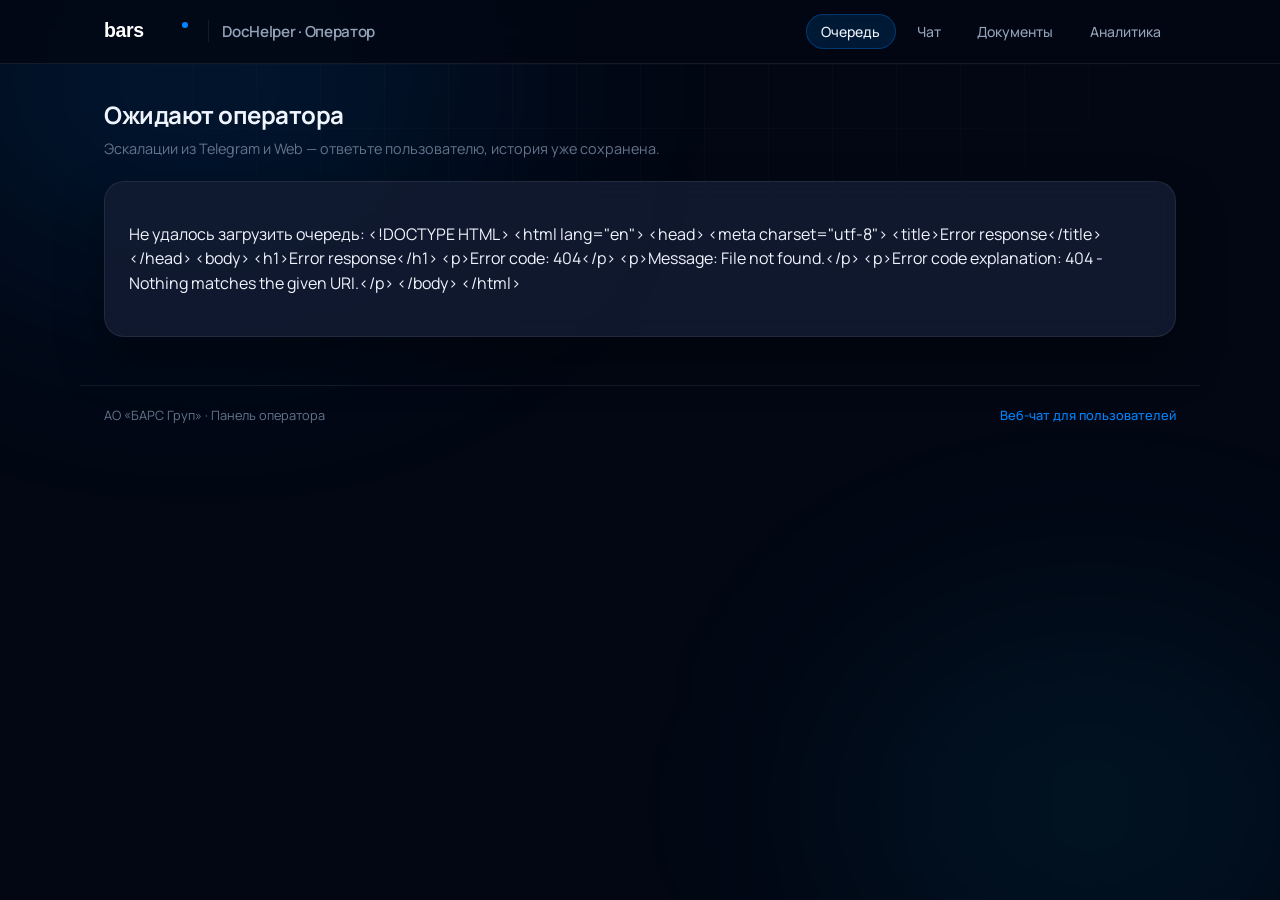
==== static/operator.html @ 445dfe00 "Starting the second day" ====
<!DOCTYPE html>
<html lang="ru">
<head>
  <meta charset="UTF-8" />
  <meta name="viewport" content="width=device-width, initial-scale=1" />
  <title>DocHelper · Панель оператора</title>
  <link rel="preconnect" href="https://fonts.googleapis.com" />
  <link rel="preconnect" href="https://fonts.gstatic.com" crossorigin />
  <link href="https://fonts.googleapis.com/css2?family=Manrope:wght@400;500;600;700;800&display=swap" rel="stylesheet" />
  <link rel="stylesheet" href="/static/style.css" />
</head>
<body class="operator-mode">
  <div class="bg-grid" aria-hidden="true"></div>
  <div class="bg-glow bg-glow--1" aria-hidden="true"></div>
  <div class="bg-glow bg-glow--2" aria-hidden="true"></div>

  <header class="site-header">
    <div class="header-inner">
      <a class="brand" href="/">
        <img src="/static/bars-logo.svg" alt="БАРС Груп" class="brand-logo" width="88" height="28" />
        <span class="brand-divider"></span>
        <span class="brand-product">DocHelper · Оператор</span>
      </a>
      <nav class="nav-tabs">
        <button class="tab active" data-tab="queue">Очередь</button>
        <button class="tab" data-tab="chat">Чат</button>
        <button class="tab" data-tab="admin">Документы</button>
        <button class="tab" data-tab="stats">Аналитика</button>
      </nav>
    </div>
  </header>

  <main class="site-main">
    <section id="queue" class="panel active">
      <div class="section-head">
        <h2>Ожидают оператора</h2>
        <p class="hint">Эскалации из Telegram и Web — ответьте пользователю, история уже сохранена.</p>
      </div>
      <div id="queue-box" class="glass card-block">Загрузка…</div>
    </section>

    <section id="chat" class="panel">
      <div class="section-head">
        <h2>Тестовый чат</h2>
        <p class="hint">Проверка RAG так же, как видят пользователи.</p>
      </div>
      <div class="chat-card glass">
        <div id="messages" class="messages"></div>
        <p class="faq-label">Частые темы</p>
        <div id="faq-chips" class="faq-chips"></div>
        <form id="chat-form" class="chat-form">
          <div class="input-wrap">
            <input id="chat-input" placeholder="Задайте вопрос…" autocomplete="off" />
          </div>
          <button type="submit" class="btn btn-primary">Отправить</button>
        </form>
      </div>
    </section>

    <section id="admin" class="panel">
      <div class="section-head">
        <h2>Управление документами</h2>
        <p class="hint">Загрузите .docx / .pdf / .md — файл будет проиндексирован в Qdrant.</p>
      </div>
      <div class="glass card-block">
        <form id="upload-form" class="upload-form">
          <label class="file-label">
            <input type="file" id="file-input" accept=".docx,.pdf,.md,.txt" />
            <span class="file-btn">Выбрать файл</span>
            <span class="file-name" id="file-name">Файл не выбран</span>
          </label>
          <button type="submit" class="btn btn-primary">Загрузить и проиндексировать</button>
        </form>
        <button id="reindex-btn" class="btn btn-secondary">Переиндексировать всё</button>
        <ul id="doc-list" class="doc-list"></ul>
      </div>
    </section>

    <section id="stats" class="panel">
      <div class="section-head">
        <h2>Аналитика запросов</h2>
        <p class="hint">Статистика автоответов, эскалаций и популярных тем.</p>
      </div>
      <div id="stats-box" class="stats-box glass">Загрузка…</div>
    </section>
  </main>

  <footer class="site-footer">
    <span>АО «БАРС Груп» · Панель оператора</span>
    <a href="/">Веб-чат для пользователей</a>
  </footer>

  <script src="/static/operator.js"></script>
</body>
</html>
---- static/style.css ----
:root {
  --bg-deep: #020713;
  --bg: #0a1020;
  --surface: rgba(14, 22, 40, 0.72);
  --surface-solid: #0e1628;
  --card: rgba(18, 28, 50, 0.85);
  --border: rgba(255, 255, 255, 0.08);
  --border-hover: rgba(0, 132, 255, 0.35);
  --accent: #0084ff;
  --accent-soft: rgba(0, 132, 255, 0.15);
  --accent-glow: rgba(0, 132, 255, 0.45);
  --cyan: #00c2ff;
  --text: #f0f4fc;
  --text-secondary: #94a3b8;
  --text-muted: #64748b;
  --success: #10b981;
  --warning: #f59e0b;
  --danger: #ef4444;
  --radius: 12px;
  --radius-lg: 20px;
  --shadow: 0 24px 48px rgba(0, 0, 0, 0.35);
  --font: "Manrope", "Segoe UI", system-ui, sans-serif;
}

*, *::before, *::after { box-sizing: border-box; }

html { scroll-behavior: smooth; }

body {
  margin: 0;
  font-family: var(--font);
  background: var(--bg-deep);
  color: var(--text);
  min-height: 100vh;
  line-height: 1.55;
  -webkit-font-smoothing: antialiased;
}

/* ── Background effects ── */
.bg-grid {
  position: fixed;
  inset: 0;
  z-index: 0;
  background-image:
    linear-gradient(rgba(255, 255, 255, 0.025) 1px, transparent 1px),
    linear-gradient(90deg, rgba(255, 255, 255, 0.025) 1px, transparent 1px);
  background-size: 64px 64px;
  mask-image: radial-gradient(ellipse 80% 60% at 50% 0%, black 20%, transparent 70%);
  pointer-events: none;
}

.bg-glow {
  position: fixed;
  border-radius: 50%;
  filter: blur(120px);
  pointer-events: none;
  z-index: 0;
}
.bg-glow--1 {
  width: 600px; height: 400px;
  top: -120px; left: -100px;
  background: rgba(0, 132, 255, 0.12);
}
.bg-glow--2 {
  width: 500px; height: 350px;
  bottom: -80px; right: -60px;
  background: rgba(0, 194, 255, 0.08);
}

/* ── Header ── */
.site-header {
  position: sticky;
  top: 0;
  z-index: 100;
  border-bottom: 1px solid var(--border);
  background: rgba(2, 7, 19, 0.82);
  backdrop-filter: blur(16px);
}

.header-inner {
  max-width: 1120px;
  margin: 0 auto;
  padding: 0.85rem 1.5rem;
  display: flex;
  align-items: center;
  justify-content: space-between;
  gap: 1rem;
  flex-wrap: wrap;
}

.brand {
  display: flex;
  align-items: center;
  gap: 0.85rem;
  text-decoration: none;
  color: var(--text);
}
.brand-logo { display: block; height: 24px; width: auto; }
.brand-divider {
  width: 1px;
  height: 22px;
  background: var(--border);
}
.brand-product {
  font-size: 0.95rem;
  font-weight: 600;
  letter-spacing: -0.02em;
  color: var(--text-secondary);
}
.brand--static { cursor: default; }
.brand-mascot { border-radius: 12px; }
.brand-logo { display: block; height: 24px; width: auto; }

.nav-tabs { display: flex; gap: 0.35rem; }

.tab {
  display: inline-flex;
  align-items: center;
  gap: 0.4rem;
  background: transparent;
  border: 1px solid transparent;
  color: var(--text-secondary);
  padding: 0.45rem 0.9rem;
  border-radius: 999px;
  cursor: pointer;
  font-family: inherit;
  font-size: 0.875rem;
  font-weight: 500;
  transition: color 0.2s, background 0.2s, border-color 0.2s;
}
.tab-icon { width: 16px; height: 16px; }
.tab:hover { color: var(--text); background: rgba(255, 255, 255, 0.04); }
.tab.active {
  color: var(--text);
  background: var(--accent-soft);
  border-color: rgba(0, 132, 255, 0.3);
}

/* ── Main layout ── */
.site-main {
  position: relative;
  z-index: 1;
  max-width: 1120px;
  margin: 0 auto;
  padding: 2rem 1.5rem 3rem;
}

.panel { display: none; animation: fadeIn 0.35s ease; }
.panel.active { display: block; }

@keyframes fadeIn {
  from { opacity: 0; transform: translateY(8px); }
  to { opacity: 1; transform: translateY(0); }
}

/* ── Hero ── */
.hero {
  margin-bottom: 1.75rem;
  max-width: 680px;
}
.hero--compact {
  display: flex;
  align-items: center;
  gap: 1.25rem;
  max-width: 720px;
}
.hero-mascot {
  flex-shrink: 0;
  filter: drop-shadow(0 8px 24px rgba(0, 132, 255, 0.25));
}
.hero-title--sm {
  font-size: clamp(1.35rem, 3vw, 1.85rem);
  margin-bottom: 0.35rem;
}
.site-header--minimal { border-bottom-color: transparent; background: rgba(2, 7, 19, 0.65); }
.site-main--chat { max-width: 760px; }
.site-footer--minimal { justify-content: center; border-top: none; }
.user-mode .hero-tag,
.user-mode .tech-badges { display: none; }
.hero-tag {
  display: inline-block;
  margin: 0 0 0.75rem;
  font-size: 0.75rem;
  font-weight: 600;
  letter-spacing: 0.12em;
  text-transform: uppercase;
  color: var(--cyan);
}
.hero-title {
  margin: 0 0 0.75rem;
  font-size: clamp(1.75rem, 4vw, 2.5rem);
  font-weight: 800;
  line-height: 1.15;
  letter-spacing: -0.03em;
}
.hero-accent {
  background: linear-gradient(135deg, var(--accent) 0%, var(--cyan) 100%);
  -webkit-background-clip: text;
  -webkit-text-fill-color: transparent;
  background-clip: text;
}
.hero-desc {
  margin: 0 0 1.25rem;
  color: var(--text-secondary);
  font-size: 1.05rem;
  max-width: 540px;
}

.tech-badges { display: flex; flex-wrap: wrap; gap: 0.5rem; }
.badge {
  font-size: 0.72rem;
  font-weight: 600;
  letter-spacing: 0.06em;
  text-transform: uppercase;
  padding: 0.3rem 0.65rem;
  border-radius: 6px;
  border: 1px solid var(--border);
  background: rgba(255, 255, 255, 0.03);
  color: var(--text-secondary);
}

/* ── Glass card ── */
.glass {
  background: var(--card);
  border: 1px solid var(--border);
  border-radius: var(--radius-lg);
  backdrop-filter: blur(12px);
  box-shadow: var(--shadow);
}

.chat-card { padding: 1.25rem; }

/* ── Messages ── */
.messages {
  min-height: 340px;
  max-height: 52vh;
  overflow-y: auto;
  padding: 0.5rem;
  margin-bottom: 1rem;
  scrollbar-width: thin;
  scrollbar-color: var(--border) transparent;
}

.msg-row {
  display: flex;
  gap: 0.75rem;
  margin-bottom: 1rem;
  align-items: flex-start;
}
.msg-row.user { flex-direction: row-reverse; }

.msg-avatar {
  flex-shrink: 0;
  width: 32px;
  height: 32px;
  border-radius: 10px;
  display: flex;
  align-items: center;
  justify-content: center;
  font-size: 0.7rem;
  font-weight: 700;
}
.msg-row.bot .msg-avatar {
  background: transparent;
  padding: 0;
  overflow: hidden;
}
.msg-row.bot .msg-avatar img { display: block; border-radius: 10px; }
.msg-row.operator .msg-avatar {
  background: rgba(16, 185, 129, 0.2);
  color: var(--success);
  border: 1px solid rgba(16, 185, 129, 0.35);
}
.msg-row.operator .msg-bubble {
  background: rgba(16, 185, 129, 0.08);
  border: 1px solid rgba(16, 185, 129, 0.25);
}
.msg-row.user .msg-avatar {
  background: rgba(255, 255, 255, 0.08);
  color: var(--text-secondary);
  border: 1px solid var(--border);
}

.msg-body { max-width: 85%; min-width: 0; }

.msg-bubble {
  padding: 0.75rem 1rem;
  border-radius: var(--radius);
  line-height: 1.55;
  white-space: pre-wrap;
  word-break: break-word;
}
.msg-row.bot .msg-bubble {
  background: rgba(255, 255, 255, 0.04);
  border: 1px solid var(--border);
}
.msg-row.user .msg-bubble {
  background: linear-gradient(135deg, rgba(0, 132, 255, 0.25), rgba(0, 194, 255, 0.12));
  border: 1px solid rgba(0, 132, 255, 0.25);
}

.msg-meta {
  font-size: 0.75rem;
  color: var(--text-muted);
  margin-top: 0.35rem;
  padding-left: 0.15rem;
}
.msg-row.user .msg-meta { text-align: right; padding-right: 0.15rem; padding-left: 0; }

.msg-row.loading .msg-bubble {
  color: var(--text-muted);
  font-style: italic;
}
.msg-row.loading .msg-bubble::after {
  content: "";
  display: inline-block;
  width: 4px; height: 4px;
  margin-left: 4px;
  border-radius: 50%;
  background: var(--accent);
  animation: pulse 1s infinite;
  vertical-align: middle;
}
@keyframes pulse {
  0%, 100% { opacity: 0.3; }
  50% { opacity: 1; }
}

.msg-actions { margin: -0.25rem 0 0.75rem 2.75rem; }

/* ── FAQ chips ── */
.msg-images {
  display: flex;
  flex-wrap: wrap;
  gap: 0.5rem;
  margin-top: 0.65rem;
}
.msg-images img {
  max-width: min(100%, 320px);
  border-radius: var(--radius);
  border: 1px solid var(--border);
  background: rgba(0, 0, 0, 0.2);
}
.image-upload-btn {
  cursor: pointer;
  min-width: 2.75rem;
  padding-left: 0.75rem;
  padding-right: 0.75rem;
}
.image-upload-btn input { display: none; }

.faq-label {
  margin: 0 0 0.45rem;
  font-size: 0.78rem;
  font-weight: 600;
  letter-spacing: 0.04em;
  text-transform: uppercase;
  color: var(--text-muted);
}
.faq-chips {
  display: flex;
  flex-wrap: wrap;
  gap: 0.45rem;
  margin-bottom: 1rem;
  padding-top: 0.25rem;
  border-top: 1px solid var(--border);
}
.chip {
  background: rgba(255, 255, 255, 0.03);
  border: 1px solid var(--border);
  color: var(--text-secondary);
  font-family: inherit;
  font-size: 0.8rem;
  font-weight: 500;
  padding: 0.4rem 0.75rem;
  border-radius: 999px;
  cursor: pointer;
  transition: border-color 0.2s, color 0.2s, background 0.2s;
}
.chip:hover {
  border-color: var(--border-hover);
  color: var(--text);
  background: var(--accent-soft);
}

/* ── Source block (фрагмент документа) ── */
.source-block {
  margin-top: 0.65rem;
  padding: 0.75rem;
  border-radius: var(--radius);
  border: 1px solid rgba(0, 132, 255, 0.2);
  background: rgba(0, 132, 255, 0.06);
}
.source-title {
  margin: 0 0 0.5rem;
  font-size: 0.72rem;
  font-weight: 700;
  letter-spacing: 0.06em;
  text-transform: uppercase;
  color: var(--cyan);
}
.source-question {
  margin: 0 0 0.65rem;
  font-size: 0.85rem;
  color: var(--text-secondary);
}
.source-question span { color: var(--text-muted); font-weight: 600; }
.source-card {
  margin-top: 0.5rem;
  padding-top: 0.5rem;
  border-top: 1px solid var(--border);
}
.source-card:first-of-type { border-top: none; padding-top: 0; }
.source-card header {
  display: flex;
  flex-wrap: wrap;
  align-items: center;
  gap: 0.5rem 0.75rem;
  margin-bottom: 0.35rem;
  font-size: 0.85rem;
}
.source-dl {
  margin-left: auto;
  font-size: 0.78rem;
  font-weight: 600;
  color: var(--accent);
  text-decoration: none;
}
.source-dl:hover { text-decoration: underline; }
.source-excerpt {
  margin: 0;
  font-size: 0.82rem;
  line-height: 1.5;
  color: var(--text-secondary);
  white-space: pre-wrap;
}

/* ── Operator queue ── */
.queue-card {
  padding: 1rem 0;
  border-bottom: 1px solid var(--border);
}
.queue-card:last-child { border-bottom: none; }
.queue-card header {
  display: flex;
  justify-content: space-between;
  gap: 0.75rem;
  flex-wrap: wrap;
  margin-bottom: 0.35rem;
}
.queue-question {
  margin: 0 0 0.5rem;
  font-size: 0.95rem;
  color: var(--text);
}
.queue-history {
  margin: 0 0 0.75rem;
  padding-left: 1.1rem;
  font-size: 0.82rem;
  color: var(--text-secondary);
}
.reply-form {
  display: flex;
  flex-wrap: wrap;
  gap: 0.5rem;
  align-items: center;
}
.reply-form input[type="text"] {
  flex: 1;
  min-width: 180px;
  padding: 0.55rem 0.75rem;
  border-radius: var(--radius);
  border: 1px solid var(--border);
  background: rgba(0, 0, 0, 0.25);
  color: var(--text);
  font-family: inherit;
}
.resolve-check {
  font-size: 0.82rem;
  color: var(--text-muted);
  display: flex;
  align-items: center;
  gap: 0.35rem;
}

/* ── Form ── */
.chat-form {
  display: flex;
  gap: 0.5rem;
  flex-wrap: wrap;
  align-items: stretch;
}
.input-wrap { flex: 1; min-width: 200px; }

#chat-input,
input[type="text"] {
  width: 100%;
  padding: 0.75rem 1rem;
  border-radius: var(--radius);
  border: 1px solid var(--border);
  background: rgba(0, 0, 0, 0.25);
  color: var(--text);
  font-family: inherit;
  font-size: 0.95rem;
  transition: border-color 0.2s, box-shadow 0.2s;
}
#chat-input:focus {
  outline: none;
  border-color: rgba(0, 132, 255, 0.5);
  box-shadow: 0 0 0 3px var(--accent-soft);
}
#chat-input::placeholder { color: var(--text-muted); }

.btn {
  display: inline-flex;
  align-items: center;
  justify-content: center;
  gap: 0.4rem;
  padding: 0.75rem 1.15rem;
  border: none;
  border-radius: var(--radius);
  font-family: inherit;
  font-size: 0.9rem;
  font-weight: 600;
  cursor: pointer;
  transition: transform 0.15s, filter 0.15s, box-shadow 0.15s;
  white-space: nowrap;
}
.btn svg { width: 16px; height: 16px; }
.btn:hover { filter: brightness(1.08); }
.btn:active { transform: scale(0.98); }
.btn:disabled { opacity: 0.45; cursor: not-allowed; transform: none; }

.btn-primary {
  background: linear-gradient(135deg, var(--accent), #0066cc);
  color: #fff;
  box-shadow: 0 4px 20px var(--accent-glow);
}
.btn-secondary {
  background: rgba(255, 255, 255, 0.06);
  color: var(--text);
  border: 1px solid var(--border);
  margin-top: 0.75rem;
}
.btn-outline {
  background: transparent;
  color: var(--text-secondary);
  border: 1px solid var(--border);
}
.btn-outline:hover {
  border-color: rgba(239, 68, 68, 0.4);
  color: #fca5a5;
  background: rgba(239, 68, 68, 0.08);
}
.inline-escalate {
  background: rgba(239, 68, 68, 0.12);
  color: #fca5a5;
  border: 1px solid rgba(239, 68, 68, 0.3);
  font-size: 0.82rem;
  padding: 0.45rem 0.85rem;
}

/* ── Admin ── */
.section-head { margin-bottom: 1.25rem; }
.section-head h2 {
  margin: 0 0 0.35rem;
  font-size: 1.5rem;
  font-weight: 700;
  letter-spacing: -0.02em;
}
.hint { color: var(--text-muted); font-size: 0.9rem; margin: 0; }

.card-block { padding: 1.5rem; }

.upload-form {
  display: flex;
  flex-wrap: wrap;
  gap: 0.75rem;
  align-items: center;
  margin-bottom: 0.5rem;
}
.file-label {
  display: flex;
  align-items: center;
  gap: 0.75rem;
  cursor: pointer;
  flex: 1;
  min-width: 200px;
}
.file-label input[type="file"] { display: none; }
.file-btn {
  padding: 0.6rem 1rem;
  border-radius: var(--radius);
  border: 1px dashed var(--border);
  background: rgba(255, 255, 255, 0.03);
  color: var(--text-secondary);
  font-size: 0.875rem;
  font-weight: 500;
  transition: border-color 0.2s;
}
.file-label:hover .file-btn { border-color: var(--border-hover); }
.file-name { font-size: 0.85rem; color: var(--text-muted); }

.doc-list { list-style: none; padding: 0; margin: 1.25rem 0 0; }
.doc-list li {
  display: flex;
  justify-content: space-between;
  align-items: center;
  gap: 1rem;
  padding: 0.75rem 0;
  border-bottom: 1px solid var(--border);
  font-size: 0.9rem;
}
.doc-list li small { color: var(--text-muted); }
.doc-list button {
  background: rgba(239, 68, 68, 0.1);
  color: #fca5a5;
  border: 1px solid rgba(239, 68, 68, 0.25);
  padding: 0.35rem 0.75rem;
  border-radius: 8px;
  font-family: inherit;
  font-size: 0.8rem;
  cursor: pointer;
}

/* ── Stats ── */
.stats-box { padding: 1.5rem; }

.stats-grid {
  display: grid;
  grid-template-columns: repeat(auto-fit, minmax(150px, 1fr));
  gap: 0.85rem;
  margin-bottom: 1.25rem;
}
.stat-card {
  background: rgba(0, 0, 0, 0.2);
  border: 1px solid var(--border);
  border-radius: var(--radius);
  padding: 1rem;
  text-align: center;
  transition: border-color 0.2s;
}
.stat-card:hover { border-color: var(--border-hover); }
.stat-num {
  display: block;
  font-size: 1.75rem;
  font-weight: 800;
  letter-spacing: -0.03em;
  background: linear-gradient(135deg, var(--accent), var(--cyan));
  -webkit-background-clip: text;
  -webkit-text-fill-color: transparent;
  background-clip: text;
}
.stat-label { font-size: 0.82rem; color: var(--text-muted); margin-top: 0.15rem; display: block; }

.progress-wrap {
  height: 6px;
  background: rgba(255, 255, 255, 0.06);
  border-radius: 999px;
  overflow: hidden;
  margin-bottom: 1.5rem;
}
.progress-bar {
  height: 100%;
  border-radius: 999px;
  background: linear-gradient(90deg, var(--accent), var(--cyan));
  transition: width 0.6s ease;
}

.charts-row {
  display: grid;
  grid-template-columns: repeat(auto-fit, minmax(280px, 1fr));
  gap: 1rem;
  margin: 1.25rem 0;
}
.chart-card {
  background: rgba(0, 0, 0, 0.2);
  border: 1px solid var(--border);
  border-radius: var(--radius);
  padding: 1.15rem;
}
.chart-card h3 {
  margin: 0 0 0.85rem;
  font-size: 0.88rem;
  color: var(--text-secondary);
  font-weight: 600;
  letter-spacing: 0.02em;
  text-transform: uppercase;
}

.donut-wrap {
  display: flex;
  align-items: center;
  gap: 1.25rem;
  flex-wrap: wrap;
}
.donut {
  width: 110px;
  height: 110px;
  border-radius: 50%;
  position: relative;
  flex-shrink: 0;
}
.donut::after {
  content: attr(data-label);
  position: absolute;
  inset: 24%;
  background: var(--surface-solid);
  border-radius: 50%;
  display: flex;
  align-items: center;
  justify-content: center;
  font-size: 0.9rem;
  font-weight: 800;
  color: var(--accent);
}

.legend { list-style: none; padding: 0; margin: 0; font-size: 0.85rem; }
.legend li { margin: 0.4rem 0; display: flex; align-items: center; gap: 0.5rem; color: var(--text-secondary); }
.legend-dot {
  width: 10px;
  height: 10px;
  border-radius: 3px;
  flex-shrink: 0;
}

.bar-row {
  display: grid;
  grid-template-columns: minmax(0, 1fr) 3fr 2rem;
  gap: 0.5rem;
  align-items: center;
  margin-bottom: 0.5rem;
  font-size: 0.82rem;
}
.bar-label {
  overflow: hidden;
  text-overflow: ellipsis;
  white-space: nowrap;
  color: var(--text-secondary);
}
.bar-track {
  height: 8px;
  background: rgba(255, 255, 255, 0.06);
  border-radius: 999px;
  overflow: hidden;
}
.bar-fill {
  height: 100%;
  border-radius: 999px;
  background: linear-gradient(90deg, var(--accent), var(--cyan));
  min-width: 2px;
  transition: width 0.4s ease;
}
.bar-fill.src { background: linear-gradient(90deg, var(--success), #34d399); }
.bar-fill.conf-high { background: var(--success); }
.bar-fill.conf-med { background: var(--warning); }
.bar-fill.conf-low { background: var(--danger); }
.bar-val { text-align: right; color: var(--text-muted); font-weight: 600; }

.stats-section-title {
  margin: 1.5rem 0 0.75rem;
  font-size: 1rem;
  font-weight: 700;
}

.recent-table { width: 100%; border-collapse: collapse; font-size: 0.82rem; }
.recent-table th, .recent-table td {
  padding: 0.55rem 0.6rem;
  border-bottom: 1px solid var(--border);
  text-align: left;
  vertical-align: top;
}
.recent-table th {
  color: var(--text-muted);
  font-weight: 600;
  font-size: 0.75rem;
  text-transform: uppercase;
  letter-spacing: 0.04em;
}
.recent-table tbody tr:hover { background: rgba(255, 255, 255, 0.02); }

/* ── Footer ── */
.site-footer {
  position: relative;
  z-index: 1;
  max-width: 1120px;
  margin: 0 auto;
  padding: 1.25rem 1.5rem 2rem;
  display: flex;
  justify-content: space-between;
  align-items: center;
  flex-wrap: wrap;
  gap: 0.5rem;
  font-size: 0.8rem;
  color: var(--text-muted);
  border-top: 1px solid var(--border);
}
.site-footer a {
  color: var(--accent);
  text-decoration: none;
  font-weight: 500;
}
.site-footer a:hover { text-decoration: underline; }

/* ── Responsive ── */
@media (max-width: 640px) {
  .header-inner { flex-direction: column; align-items: flex-start; }
  .nav-tabs { width: 100%; overflow-x: auto; }
  .hero-title { font-size: 1.6rem; }
  .msg-body { max-width: 92%; }
  .chat-form .btn { flex: 1; }
}
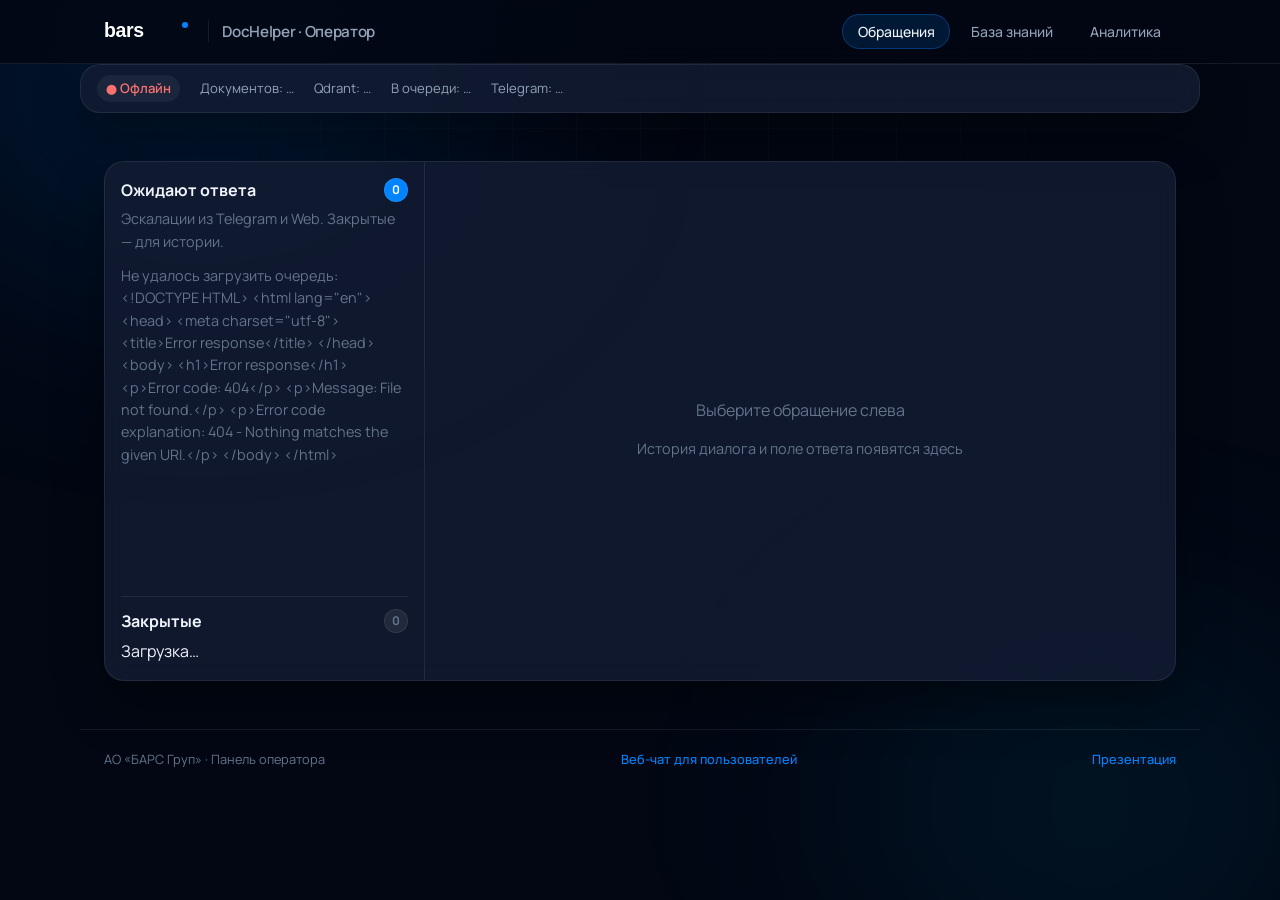
==== commit 8984219d: "fix project" ====
--- a/static/operator.html
+++ b/static/operator.html
@@ -22,46 +22,69 @@
         <span class="brand-product">DocHelper · Оператор</span>
       </a>
       <nav class="nav-tabs">
-        <button class="tab active" data-tab="queue">Очередь</button>
-        <button class="tab" data-tab="chat">Чат</button>
-        <button class="tab" data-tab="admin">Документы</button>
+        <button class="tab active" data-tab="conversations">Обращения</button>
+        <button class="tab" data-tab="docs">База знаний</button>
         <button class="tab" data-tab="stats">Аналитика</button>
       </nav>
     </div>
   </header>
 
+  <div id="status-bar" class="status-bar glass">
+    <span id="status-online" class="status-pill status-pill--ok">● Онлайн</span>
+    <span id="status-docs">Документов: …</span>
+    <span id="status-qdrant">Qdrant: …</span>
+    <span id="status-queue">В очереди: …</span>
+    <span id="status-telegram">Telegram: …</span>
+  </div>
+
   <main class="site-main">
-    <section id="queue" class="panel active">
-      <div class="section-head">
-        <h2>Ожидают оператора</h2>
-        <p class="hint">Эскалации из Telegram и Web — ответьте пользователю, история уже сохранена.</p>
-      </div>
-      <div id="queue-box" class="glass card-block">Загрузка…</div>
-    </section>
+    <section id="conversations" class="panel active">
+      <div class="op-split glass card-block">
+        <aside class="session-list-wrap">
+          <div class="session-list-head">
+            <h2>Ожидают ответа</h2>
+            <span id="queue-badge" class="badge">0</span>
+          </div>
+          <p class="hint session-list-hint">Эскалации из Telegram и Web. Закрытые — для истории.</p>
+          <div id="session-list" class="session-list">Загрузка…</div>
+          <div class="session-list-head session-list-head--resolved">
+            <h2>Закрытые</h2>
+            <span id="resolved-badge" class="badge badge--muted">0</span>
+          </div>
+          <div id="resolved-list" class="session-list session-list--resolved">Загрузка…</div>
+        </aside>
 
-    <section id="chat" class="panel">
-      <div class="section-head">
-        <h2>Тестовый чат</h2>
-        <p class="hint">Проверка RAG так же, как видят пользователи.</p>
-      </div>
-      <div class="chat-card glass">
-        <div id="messages" class="messages"></div>
-        <p class="faq-label">Частые темы</p>
-        <div id="faq-chips" class="faq-chips"></div>
-        <form id="chat-form" class="chat-form">
-          <div class="input-wrap">
-            <input id="chat-input" placeholder="Задайте вопрос…" autocomplete="off" />
+        <div class="dialog-wrap">
+          <div id="dialog-empty" class="dialog-empty">
+            <p>Выберите обращение слева</p>
+            <p class="hint">История диалога и поле ответа появятся здесь</p>
           </div>
-          <button type="submit" class="btn btn-primary">Отправить</button>
-        </form>
+
+          <div id="dialog-active" class="dialog-active hidden">
+            <header class="dialog-header">
+              <div>
+                <strong id="dialog-user">Пользователь</strong>
+                <span id="dialog-meta" class="hint"></span>
+              </div>
+              <button type="button" id="resolve-btn" class="btn btn-outline btn-sm">Закрыть обращение</button>
+            </header>
+            <div id="dialog-messages" class="messages dialog-messages"></div>
+            <div id="operator-quick" class="operator-quick"></div>
+            <form id="reply-form" class="reply-form dialog-reply">
+              <input type="text" id="reply-input" placeholder="Ответ по их вопросу…" autocomplete="off" required />
+              <button type="submit" class="btn btn-primary">Отправить</button>
+            </form>
+          </div>
+        </div>
       </div>
     </section>
 
-    <section id="admin" class="panel">
+    <section id="docs" class="panel">
       <div class="section-head">
-        <h2>Управление документами</h2>
-        <p class="hint">Загрузите .docx / .pdf / .md — файл будет проиндексирован в Qdrant.</p>
+        <h2>База знаний</h2>
+        <p class="hint">Загрузите или обновите .docx / .pdf / .md — файл сразу попадёт в Qdrant. Отдельная админка появится позже.</p>
       </div>
+      <div id="docs-alert" class="docs-alert hidden"></div>
       <div class="glass card-block">
         <form id="upload-form" class="upload-form">
           <label class="file-label">
@@ -69,8 +92,9 @@
             <span class="file-btn">Выбрать файл</span>
             <span class="file-name" id="file-name">Файл не выбран</span>
           </label>
-          <button type="submit" class="btn btn-primary">Загрузить и проиндексировать</button>
+          <button type="submit" class="btn btn-primary" id="upload-btn">Загрузить и проиндексировать</button>
         </form>
+        <p id="upload-status" class="upload-status hint"></p>
         <button id="reindex-btn" class="btn btn-secondary">Переиндексировать всё</button>
         <ul id="doc-list" class="doc-list"></ul>
       </div>
@@ -79,7 +103,7 @@
     <section id="stats" class="panel">
       <div class="section-head">
         <h2>Аналитика запросов</h2>
-        <p class="hint">Статистика автоответов, эскалаций и популярных тем.</p>
+        <p class="hint">Автоответы, эскалации и популярные темы.</p>
       </div>
       <div id="stats-box" class="stats-box glass">Загрузка…</div>
     </section>
@@ -88,6 +112,7 @@
   <footer class="site-footer">
     <span>АО «БАРС Груп» · Панель оператора</span>
     <a href="/">Веб-чат для пользователей</a>
+    <a href="/presentation">Презентация</a>
   </footer>
 
   <script src="/static/operator.js"></script>
--- a/static/style.css
+++ b/static/style.css
@@ -261,11 +261,9 @@
   font-weight: 700;
 }
 .msg-row.bot .msg-avatar {
-  background: transparent;
-  padding: 0;
-  overflow: hidden;
-}
-.msg-row.bot .msg-avatar img { display: block; border-radius: 10px; }
+  background: linear-gradient(135deg, var(--accent), var(--cyan));
+  color: #fff;
+}
 .msg-row.operator .msg-avatar {
   background: rgba(16, 185, 129, 0.2);
   color: var(--success);
@@ -383,56 +381,45 @@
   background: var(--accent-soft);
 }
 
-/* ── Source block (фрагмент документа) ── */
+/* ── Source block (компактно внизу сообщения) ── */
 .source-block {
-  margin-top: 0.65rem;
-  padding: 0.75rem;
-  border-radius: var(--radius);
-  border: 1px solid rgba(0, 132, 255, 0.2);
-  background: rgba(0, 132, 255, 0.06);
+  margin-top: 0.75rem;
+  padding-top: 0.65rem;
+  border-top: 1px solid var(--border);
+}
+.source-block--compact {
+  padding: 0;
+  border: none;
+  background: transparent;
 }
 .source-title {
-  margin: 0 0 0.5rem;
+  margin: 0 0 0.4rem;
   font-size: 0.72rem;
-  font-weight: 700;
-  letter-spacing: 0.06em;
+  font-weight: 600;
+  letter-spacing: 0.04em;
   text-transform: uppercase;
-  color: var(--cyan);
-}
-.source-question {
-  margin: 0 0 0.65rem;
-  font-size: 0.85rem;
-  color: var(--text-secondary);
-}
-.source-question span { color: var(--text-muted); font-weight: 600; }
-.source-card {
-  margin-top: 0.5rem;
-  padding-top: 0.5rem;
-  border-top: 1px solid var(--border);
-}
-.source-card:first-of-type { border-top: none; padding-top: 0; }
-.source-card header {
+  color: var(--text-muted);
+}
+.source-links {
   display: flex;
   flex-wrap: wrap;
-  align-items: center;
-  gap: 0.5rem 0.75rem;
-  margin-bottom: 0.35rem;
-  font-size: 0.85rem;
-}
-.source-dl {
-  margin-left: auto;
+  gap: 0.4rem;
+}
+.source-pill {
+  display: inline-flex;
+  align-items: center;
+  padding: 0.35rem 0.65rem;
+  border-radius: 999px;
+  border: 1px solid rgba(0, 132, 255, 0.25);
+  background: rgba(0, 132, 255, 0.08);
+  color: var(--accent);
   font-size: 0.78rem;
   font-weight: 600;
-  color: var(--accent);
   text-decoration: none;
 }
-.source-dl:hover { text-decoration: underline; }
-.source-excerpt {
-  margin: 0;
-  font-size: 0.82rem;
-  line-height: 1.5;
-  color: var(--text-secondary);
-  white-space: pre-wrap;
+.source-pill:hover {
+  background: rgba(0, 132, 255, 0.15);
+  text-decoration: none;
 }
 
 /* ── Operator queue ── */
@@ -802,11 +789,341 @@
 }
 .site-footer a:hover { text-decoration: underline; }
 
+/* ── Operator panel ── */
+.hidden { display: none !important; }
+
+.status-bar {
+  position: relative;
+  z-index: 1;
+  max-width: 1120px;
+  margin: 0 auto 1rem;
+  padding: 0.65rem 1rem;
+  display: flex;
+  flex-wrap: wrap;
+  gap: 0.75rem 1.25rem;
+  align-items: center;
+  font-size: 0.82rem;
+  color: var(--text-secondary);
+}
+
+.status-pill {
+  font-weight: 600;
+  padding: 0.2rem 0.55rem;
+  border-radius: 999px;
+  background: rgba(255, 255, 255, 0.05);
+}
+.status-pill--ok { color: #34d399; }
+.status-pill--err { color: #f87171; }
+
+.badge {
+  display: inline-flex;
+  align-items: center;
+  justify-content: center;
+  min-width: 1.5rem;
+  height: 1.5rem;
+  padding: 0 0.4rem;
+  border-radius: 999px;
+  background: var(--accent);
+  color: #fff;
+  font-size: 0.75rem;
+  font-weight: 700;
+}
+
+.op-split {
+  display: grid;
+  grid-template-columns: minmax(240px, 320px) 1fr;
+  gap: 0;
+  min-height: 520px;
+  padding: 0;
+  overflow: hidden;
+}
+
+.session-list-wrap {
+  border-right: 1px solid var(--border);
+  padding: 1rem;
+  display: flex;
+  flex-direction: column;
+  min-height: 0;
+}
+
+.session-list-head {
+  display: flex;
+  align-items: center;
+  justify-content: space-between;
+  gap: 0.5rem;
+  margin-bottom: 0.35rem;
+}
+
+.session-list-head h2 {
+  margin: 0;
+  font-size: 1rem;
+}
+
+.session-list-hint { margin: 0 0 0.75rem; }
+
+.session-list {
+  flex: 1;
+  overflow-y: auto;
+  display: flex;
+  flex-direction: column;
+  gap: 0.35rem;
+}
+
+.session-item {
+  display: flex;
+  flex-direction: column;
+  align-items: flex-start;
+  gap: 0.2rem;
+  width: 100%;
+  text-align: left;
+  padding: 0.65rem 0.75rem;
+  border: 1px solid transparent;
+  border-radius: var(--radius);
+  background: rgba(255, 255, 255, 0.03);
+  color: var(--text);
+  font-family: inherit;
+  cursor: pointer;
+  transition: border-color 0.15s, background 0.15s;
+}
+
+.session-item:hover {
+  background: rgba(255, 255, 255, 0.06);
+  border-color: var(--border);
+}
+
+.session-item.active {
+  border-color: rgba(0, 132, 255, 0.45);
+  background: var(--accent-soft);
+}
+
+.session-item-user {
+  font-weight: 600;
+  font-size: 0.88rem;
+}
+
+.session-item-q {
+  font-size: 0.82rem;
+  color: var(--text-secondary);
+  line-height: 1.35;
+}
+
+.session-item-time {
+  font-size: 0.72rem;
+  color: var(--text-muted);
+}
+
+.session-list-head--resolved {
+  margin-top: 1rem;
+  padding-top: 0.75rem;
+  border-top: 1px solid var(--border);
+}
+
+.session-list--resolved {
+  max-height: 240px;
+  flex: 0 1 auto;
+}
+
+.session-item--resolved {
+  opacity: 0.85;
+}
+
+.session-item--resolved.active {
+  opacity: 1;
+}
+
+.session-tag {
+  font-size: 0.75rem;
+  color: #10b981;
+  font-weight: 700;
+}
+
+.badge--muted {
+  background: rgba(255, 255, 255, 0.08);
+  color: var(--text-muted);
+}
+
+.status-pill--warn {
+  color: #f59e0b;
+}
+
+.status-pill--muted {
+  color: var(--text-muted);
+}
+
+.hidden { display: none !important; }
+
+.dialog-wrap {
+  display: flex;
+  flex-direction: column;
+  min-height: 0;
+  min-width: 0;
+}
+
+.dialog-empty {
+  flex: 1;
+  display: flex;
+  flex-direction: column;
+  align-items: center;
+  justify-content: center;
+  padding: 2rem;
+  text-align: center;
+  color: var(--text-muted);
+}
+
+.dialog-active {
+  flex: 1;
+  display: flex;
+  flex-direction: column;
+  min-height: 0;
+}
+
+.dialog-header {
+  display: flex;
+  justify-content: space-between;
+  align-items: flex-start;
+  gap: 0.75rem;
+  padding: 1rem 1rem 0.5rem;
+  border-bottom: 1px solid var(--border);
+}
+
+.dialog-messages {
+  flex: 1;
+  min-height: 200px;
+  max-height: 420px;
+  overflow-y: auto;
+  padding: 1rem;
+}
+
+.dialog-reply {
+  padding: 0.75rem 1rem 1rem;
+  border-top: 1px solid var(--border);
+}
+
+.btn-sm {
+  padding: 0.45rem 0.75rem;
+  font-size: 0.8rem;
+}
+
+.docs-alert {
+  max-width: 1120px;
+  margin: 0 auto 1rem;
+  padding: 0.85rem 1rem;
+  border-radius: var(--radius);
+  font-size: 0.88rem;
+}
+
+.docs-alert--warn {
+  background: rgba(245, 158, 11, 0.12);
+  border: 1px solid rgba(245, 158, 11, 0.35);
+  color: #fcd34d;
+}
+
+.upload-status {
+  margin: 0.75rem 0 0;
+  min-height: 1.25rem;
+}
+
+/* ── Welcome intro ── */
+body.welcome-open { overflow: hidden; }
+
+.welcome-overlay {
+  position: fixed;
+  inset: 0;
+  z-index: 200;
+  display: flex;
+  align-items: center;
+  justify-content: center;
+  padding: 1.25rem;
+  background: rgba(2, 7, 19, 0.72);
+  backdrop-filter: blur(10px);
+  animation: fadeIn 0.35s ease;
+}
+
+.welcome-overlay.is-closing {
+  animation: welcomeOut 0.28s ease forwards;
+  pointer-events: none;
+}
+
+@keyframes welcomeOut {
+  to { opacity: 0; visibility: hidden; }
+}
+
+.welcome-modal {
+  width: min(520px, 100%);
+  padding: 1.75rem 1.75rem 1.5rem;
+  text-align: left;
+}
+
+.welcome-tag {
+  display: inline-block;
+  margin-bottom: 0.65rem;
+  font-size: 0.72rem;
+  font-weight: 600;
+  letter-spacing: 0.1em;
+  text-transform: uppercase;
+  color: var(--cyan);
+}
+
+.welcome-title {
+  margin: 0 0 0.65rem;
+  font-size: clamp(1.5rem, 4vw, 1.85rem);
+  font-weight: 800;
+  line-height: 1.2;
+  letter-spacing: -0.02em;
+}
+
+.welcome-lead {
+  margin: 0 0 1rem;
+  color: var(--text-secondary);
+  font-size: 0.98rem;
+  line-height: 1.55;
+}
+
+.welcome-features {
+  margin: 0 0 1rem;
+  padding-left: 1.15rem;
+  color: var(--text);
+  font-size: 0.9rem;
+  line-height: 1.6;
+}
+
+.welcome-features li + li { margin-top: 0.35rem; }
+
+.welcome-features a {
+  color: var(--accent);
+  text-decoration: none;
+  font-weight: 600;
+}
+.welcome-features a:hover { text-decoration: underline; }
+
+.welcome-hint {
+  margin: 0 0 1.25rem;
+  font-size: 0.82rem;
+  color: var(--text-muted);
+}
+
+.welcome-start {
+  width: 100%;
+  padding: 0.85rem 1.25rem;
+  font-size: 0.95rem;
+}
+
+body.welcome-open .page-content {
+  pointer-events: none;
+  user-select: none;
+  filter: blur(3px);
+  opacity: 0.55;
+}
+
 /* ── Responsive ── */
 @media (max-width: 640px) {
   .header-inner { flex-direction: column; align-items: flex-start; }
   .nav-tabs { width: 100%; overflow-x: auto; }
   .hero-title { font-size: 1.6rem; }
+  .op-split { grid-template-columns: 1fr; min-height: auto; }
+  .session-list-wrap { border-right: none; border-bottom: 1px solid var(--border); max-height: 220px; }
+  .dialog-messages { max-height: 320px; }
+}
   .msg-body { max-width: 92%; }
   .chat-form .btn { flex: 1; }
 }
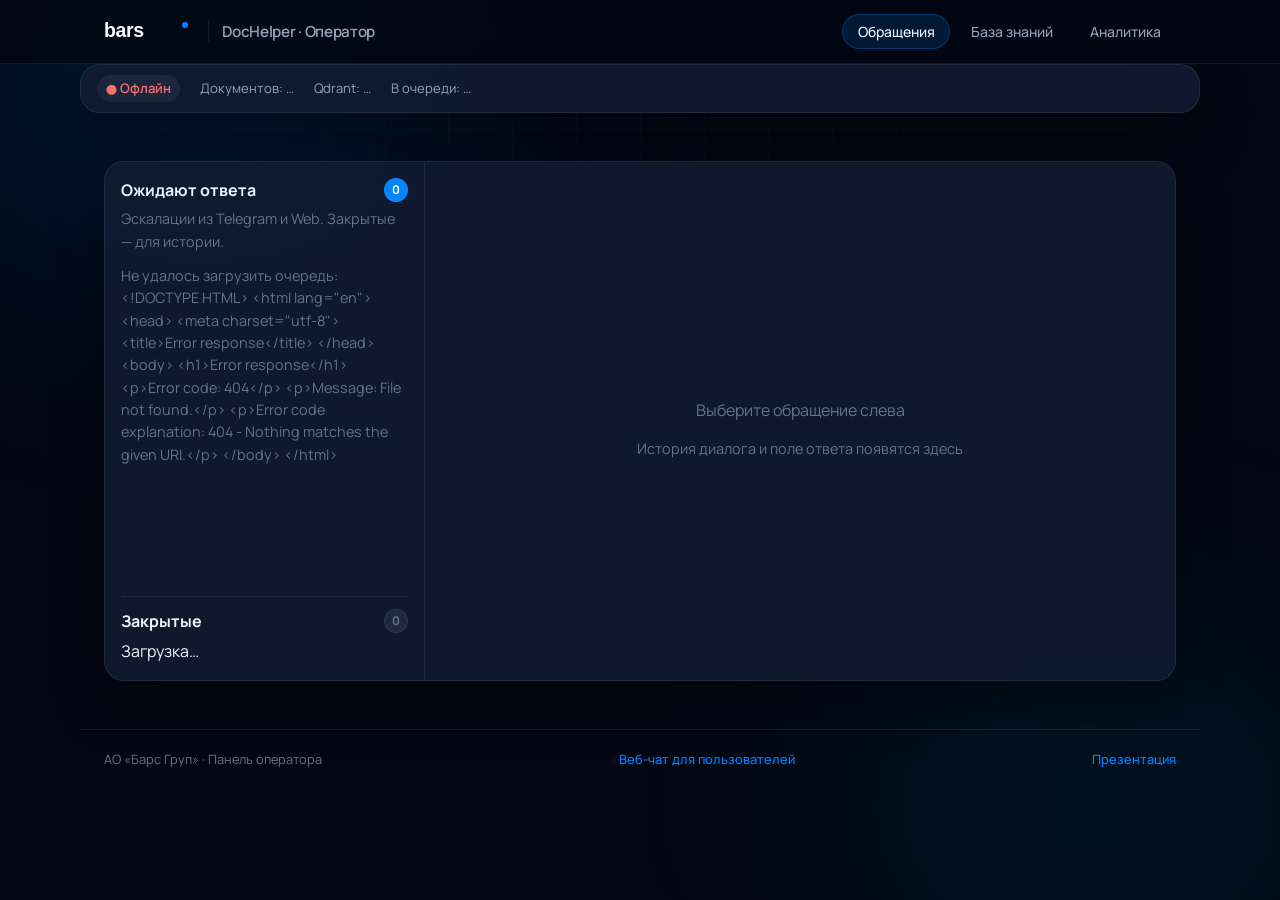
==== commit b5511c8d: "fix" ====
--- a/static/operator.html
+++ b/static/operator.html
@@ -17,7 +17,7 @@
   <header class="site-header">
     <div class="header-inner">
       <a class="brand" href="/">
-        <img src="/static/bars-logo.svg" alt="БАРС Груп" class="brand-logo" width="88" height="28" />
+        <img src="/static/bars-logo.svg" alt="Барс Груп" class="brand-logo" width="88" height="28" />
         <span class="brand-divider"></span>
         <span class="brand-product">DocHelper · Оператор</span>
       </a>
@@ -34,7 +34,6 @@
     <span id="status-docs">Документов: …</span>
     <span id="status-qdrant">Qdrant: …</span>
     <span id="status-queue">В очереди: …</span>
-    <span id="status-telegram">Telegram: …</span>
   </div>
 
   <main class="site-main">
@@ -110,7 +109,7 @@
   </main>
 
   <footer class="site-footer">
-    <span>АО «БАРС Груп» · Панель оператора</span>
+    <span>АО «Барс Груп» · Панель оператора</span>
     <a href="/">Веб-чат для пользователей</a>
     <a href="/presentation">Презентация</a>
   </footer>
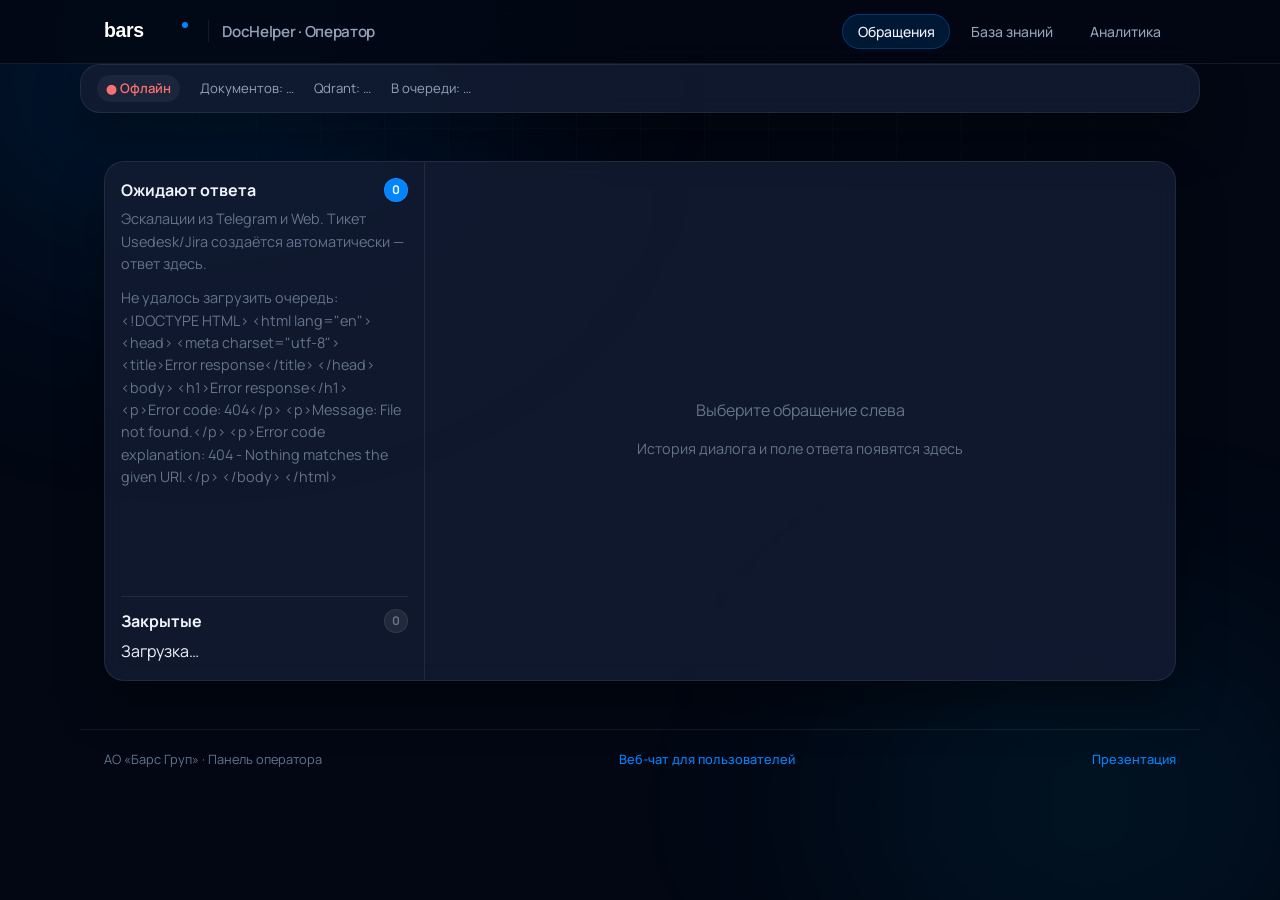
==== commit eb929a5e: "image" ====
--- a/static/operator.html
+++ b/static/operator.html
@@ -44,7 +44,7 @@
             <h2>Ожидают ответа</h2>
             <span id="queue-badge" class="badge">0</span>
           </div>
-          <p class="hint session-list-hint">Эскалации из Telegram и Web. Закрытые — для истории.</p>
+          <p class="hint session-list-hint">Эскалации из Telegram и Web. Тикет Usedesk/Jira создаётся автоматически — ответ здесь.</p>
           <div id="session-list" class="session-list">Загрузка…</div>
           <div class="session-list-head session-list-head--resolved">
             <h2>Закрытые</h2>
@@ -64,6 +64,7 @@
               <div>
                 <strong id="dialog-user">Пользователь</strong>
                 <span id="dialog-meta" class="hint"></span>
+                <div id="dialog-ticket" class="ticket-badge hidden"></div>
               </div>
               <button type="button" id="resolve-btn" class="btn btn-outline btn-sm">Закрыть обращение</button>
             </header>
@@ -97,6 +98,19 @@
         <button id="reindex-btn" class="btn btn-secondary">Переиндексировать всё</button>
         <ul id="doc-list" class="doc-list"></ul>
       </div>
+
+      <div class="section-head" style="margin-top:1.5rem">
+        <h2>Интеграции (демо)</h2>
+        <p class="hint">Git webhook → auto-reindex. Эскалация → тикет в Usedesk/Jira (mock для защиты).</p>
+      </div>
+      <div class="glass card-block integrations-card">
+        <div id="integrations-box" class="integrations-box">Загрузка…</div>
+        <div class="integrations-actions">
+          <button type="button" id="demo-git-sync-btn" class="btn btn-primary btn-sm">Симулировать push из Git</button>
+          <button type="button" id="demo-confluence-sync-btn" class="btn btn-outline btn-sm">Симулировать Confluence</button>
+        </div>
+        <p id="sync-status" class="upload-status hint"></p>
+      </div>
     </section>
 
     <section id="stats" class="panel">
--- a/static/style.css
+++ b/static/style.css
@@ -477,7 +477,42 @@
   flex-wrap: wrap;
   align-items: stretch;
 }
-.input-wrap { flex: 1; min-width: 200px; }
+.input-wrap { flex: 1; min-width: 200px; display: flex; align-items: center; gap: 0.35rem; }
+.input-wrap input { flex: 1; min-width: 0; }
+.image-upload-btn {
+  display: flex;
+  align-items: center;
+  justify-content: center;
+  width: 40px;
+  height: 40px;
+  border-radius: var(--radius);
+  border: 1px solid var(--border);
+  background: rgba(255, 255, 255, 0.04);
+  cursor: pointer;
+  color: var(--text-secondary);
+  flex-shrink: 0;
+}
+.image-upload-btn:hover { border-color: var(--accent); color: var(--accent); }
+
+.ticket-badge {
+  margin-top: 0.35rem;
+  font-size: 0.82rem;
+  padding: 0.35rem 0.65rem;
+  background: rgba(99, 102, 241, 0.12);
+  border: 1px solid rgba(99, 102, 241, 0.35);
+  border-radius: 999px;
+  display: inline-block;
+}
+.ticket-badge .ticket-id { font-weight: 700; }
+.session-tag--ticket {
+  background: rgba(99, 102, 241, 0.2);
+  color: #a5b4fc;
+  font-size: 0.7rem;
+}
+.integrations-card { margin-top: 0.75rem; }
+.integrations-box p { margin: 0.35rem 0; font-size: 0.9rem; }
+.integrations-box code { font-size: 0.78rem; word-break: break-all; }
+.integrations-actions { display: flex; flex-wrap: wrap; gap: 0.5rem; margin-top: 0.75rem; }
 
 #chat-input,
 input[type="text"] {
@@ -674,6 +709,19 @@
   letter-spacing: 0.02em;
   text-transform: uppercase;
 }
+.stats-hint { margin: 0 0 0.75rem; font-size: 0.85rem; }
+.gap-list { list-style: none; margin: 0 0 1.25rem; padding: 0; }
+.gap-item {
+  background: rgba(239, 68, 68, 0.06);
+  border: 1px solid rgba(239, 68, 68, 0.2);
+  border-radius: var(--radius);
+  padding: 0.75rem 1rem;
+  margin-bottom: 0.5rem;
+}
+.gap-q { display: block; font-weight: 600; margin-bottom: 0.25rem; }
+.gap-meta { display: block; font-size: 0.8rem; color: var(--text-muted); }
+.gap-rec { display: block; font-size: 0.82rem; color: var(--text-secondary); margin-top: 0.35rem; }
+.bar-fill.trend { background: linear-gradient(90deg, #6366f1, var(--cyan)); }
 
 .donut-wrap {
   display: flex;
